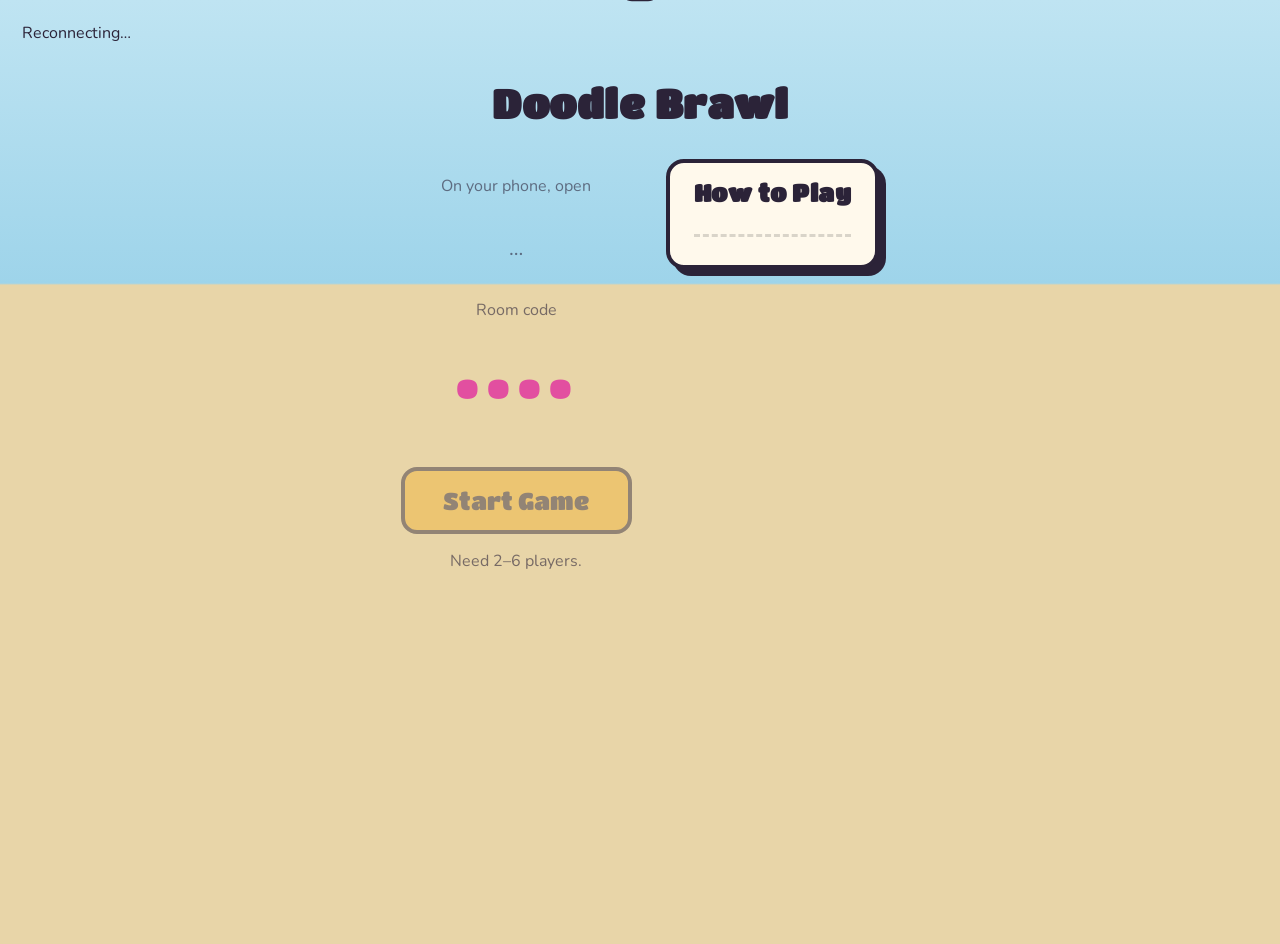
==== web/host/index.html @ c7255624 "feat: lobby rules panels + Doodle Crowd stands (Track B #7 + #9, S4) The final two Track B presentat" ====
<!DOCTYPE html>
<html lang="en">
<head>
  <meta charset="utf-8">
  <meta name="viewport" content="width=device-width, initial-scale=1">
  <title>Doodle Brawl — Host</title>
  <link rel="stylesheet" href="/static/shared/common.css">
  <link href="https://fonts.googleapis.com/css2?family=Titan+One&family=Nunito:wght@600;800;900&display=swap" rel="stylesheet">
  <style>
    /* Host (TV) page — faithful port of design/mockup_host_screen.html. */
    :root{
      --ink:#2B2338; --sand:#E8D5A8; --stone:#C9B282;
      --glitter:#E24FA0; --thunder:#2F6FE0; --gold:#F2B233;
      --dmg:#E23D3D; --heal:#3FB65C; --posit:#6FD4F2; --card:#FFF9EC;
      --zoom:1.8;
    }
    body{
      font-family:'Nunito',system-ui,sans-serif; color:var(--ink);
      background:linear-gradient(#BFE4F2,#9ED4EA 30%,var(--sand) 30.2%);
      min-height:100vh; padding:14px;
    }
    h1,h2,.display{font-family:'Titan One',cursive; letter-spacing:.5px}
    .muted{color:#2B233899}

    /* ---- lobby ---- */
    #lobby{text-align:center; margin-top:4vh}
    #lobby h1{font-size:40px}
    #code{font-size:5rem; font-weight:900; letter-spacing:.5rem; color:var(--glitter);
      font-family:'Titan One'}
    #joinurl{font-size:1.3rem}
    #players{display:flex; flex-wrap:wrap; gap:.6rem; justify-content:center; margin:1.2rem 0}
    .pill{padding:.5rem 1rem; border-radius:999px; color:#fff; font-weight:800;
      font-size:1.1rem; border:3px solid var(--ink)}
    #startBtn{font-family:'Titan One'; font-size:1.5rem; padding:1rem 2.4rem;
      background:var(--gold); color:var(--ink); border:4px solid var(--ink); border-radius:16px}
    #startBtn:disabled{opacity:.45}
    /* lobby "How to Play" panel [spec §13] — beside the QR/room code */
    .lobbygrid{display:flex; gap:34px; justify-content:center; align-items:flex-start;
      flex-wrap:wrap; margin-top:2vh}
    .joincol{display:flex; flex-direction:column; align-items:center}
    .howto{max-width:440px; text-align:left; background:var(--card);
      border:4px solid var(--ink); border-radius:18px; padding:16px 24px;
      box-shadow:7px 7px 0 var(--ink)}
    .howto h2{font-size:1.5rem; margin:0 0 12px; text-align:center}
    .howto ul{list-style:none; margin:0; padding:0; display:flex; flex-direction:column; gap:10px}
    .howto li{font-size:1.08rem; font-weight:700; line-height:1.3}
    .howto .tips{margin-top:16px; border-top:3px dashed #00000026; padding-top:12px;
      display:flex; flex-direction:column; gap:7px}
    .howto .tip{font-size:1.05rem; font-weight:800}
    .howto .tip::before{content:"💡 "}

    /* ---- stage ---- */
    #stage{display:none; grid-template-columns:180px 1fr; gap:14px; align-items:start}
    .stage-main{display:flex; flex-direction:column; gap:12px; min-width:0}

    /* initiative rail [left-side rail + stat strips] */
    .rail{background:var(--card); border:4px solid var(--ink); border-radius:22px;
      padding:12px 10px; display:flex; flex-direction:column; gap:10px}
    .rail h2{font-size:15px; text-align:center; line-height:1.1}
    #railSlots{display:flex; flex-direction:column; gap:10px}
    .slot{display:flex; align-items:center; gap:8px; background:#fff; border:3px solid var(--ink);
      border-radius:14px; padding:5px 7px; position:relative; transition:transform .35s ease}
    .slot .portrait{width:44px; height:44px; flex:none; background:center/contain no-repeat;
      border-radius:8px}
    .slot .order{position:absolute; top:-9px; left:-9px; width:20px; height:20px; border-radius:50%;
      background:var(--ink); color:#fff; font-weight:900; font-size:11px; display:grid; place-items:center}
    .slot .who{font-weight:900; font-size:11px; line-height:1}
    .slot .stats{display:flex; gap:5px; font-size:10.5px; font-weight:900; margin-top:2px}
    .slot .stats span{background:#F1EADB; border-radius:7px; padding:1px 4px; transition:background .2s}
    .slot .stats span.pulse{animation:statpulse 1.6s ease-in-out 2}
    @keyframes statpulse{50%{background:var(--gold)}}
    .slot.team-a{box-shadow:inset 4px 0 0 var(--glitter)}
    .slot.team-b{box-shadow:inset 4px 0 0 var(--thunder)}
    .gremlins{display:flex; flex-wrap:wrap; gap:4px; justify-content:center; font-size:18px;
      border-top:2px dashed #00000022; padding-top:8px}
    .gremlins:empty{display:none}

    .topbar{display:flex; align-items:center; gap:14px}
    .topbar h1{font-size:26px}
    .roundtitle{font-weight:800; font-size:15px; opacity:.85}
    #status{margin-left:auto; font-weight:800; opacity:.7}

    /* battlefield: CSS colosseum + 3 zone bands. Floor is UNIFORM
       canvas_background_color (--sand) — no vignette/spotlight circle — so a
       sprite's own sand background blends invisibly into it. */
    .arena{position:relative; border:4px solid var(--ink); border-radius:24px; overflow:hidden;
      background:
        repeating-linear-gradient(90deg,var(--stone) 0 46px,#BBA476 46px 52px) 0 0/100% 88px no-repeat,
        linear-gradient(#F3E3B5 88px, var(--sand) 89px);
      height:56vh; min-height:340px;}
    .arena::before{content:""; position:absolute; top:14px; left:0; right:0; height:58px;
      background:radial-gradient(circle 26px at 30px 58px, #7d6a45 0 24px, transparent 25px);
      background-size:60px 58px; opacity:.55}
    .arena.custombg{background:#0000 center/cover no-repeat}
    .arena.custombg::before{display:none}
    /* the Doodle Crowd [spec §15]: tiny spectators in the stands band, above
       the zones so they never obscure the battlefield */
    .stands{position:absolute; top:4px; left:0; right:0; height:82px; z-index:0;
      pointer-events:none; display:flex; flex-wrap:wrap; align-content:flex-start;
      justify-content:center; gap:5px 10px; padding:6px 22px 0; overflow:hidden}
    .spectator{width:34px; height:34px; flex:none; background:center/contain no-repeat;
      opacity:.9; border-bottom:3px solid var(--team, #999); border-radius:3px;
      animation:bob 2.6s ease-in-out infinite}
    @keyframes bob{50%{transform:translateY(-4px)}}
    .zones{position:absolute; inset:96px 0 0 0; display:grid; grid-template-columns:1fr 1.15fr 1fr}
    .zone{position:relative; border-left:3px dashed #00000022; display:flex;
      align-items:flex-end; justify-content:center; gap:20px; padding-bottom:16px}
    .zone:first-child{border-left:none}
    .zonelabel{position:absolute; top:6px; left:50%; transform:translateX(-50%);
      font-weight:900; font-size:12px; background:#ffffffc9; border:2px solid var(--ink);
      border-radius:10px; padding:1px 9px; white-space:nowrap}

    /* fighter sprites — the persistent action drawing is the sprite. NO drop
       shadow / card behind it: the drawing's own background is
       canvas_background_color, so it blends invisibly into the arena floor. */
    .fighter{position:relative; width:120px; text-align:center; transition:transform .3s;
      transform-origin:bottom center; display:flex; flex-direction:column; align-items:center}
    .fighter .pic{width:104px; height:104px; background:center/contain no-repeat}
    /* name bubble floats ABOVE the character image (order:-1); HP bar below */
    .nametag{order:-1; font-family:'Titan One'; font-size:11.5px; background:#fff;
      border:2.5px solid var(--ink); border-radius:9px; padding:1px 5px; display:inline-block;
      margin-bottom:3px}
    .hpbar{height:9px; border:2px solid var(--ink); border-radius:6px; background:#fff;
      margin:4px auto 0; width:96px; overflow:hidden}
    .hpbar > i{display:block; height:100%; background:var(--heal); transition:width .5s ease}
    .hpbar.low > i{background:var(--dmg)}
    .fighter.ko{opacity:.5; filter:grayscale(1)}
    .fighter.ko .pic{transform:rotate(12deg)}

    /* acting zoom [reveal_action_zoom_scale/_seconds] */
    .fighter.acting{transform:scale(var(--zoom)); z-index:5}
    .fighter.acting .nametag{background:var(--gold)}

    /* impact feedback [red border+shake / light-blue border+pop] */
    .fighter.hit{outline:4px solid var(--dmg); outline-offset:4px; border-radius:14px}
    .fighter.hit .pic{animation:shake .5s 2}
    .fighter.helped{outline:4px solid var(--posit); outline-offset:4px; border-radius:14px}
    .fighter.helped .pic{animation:pop 1.2s ease-in-out 1}
    @keyframes shake{25%{transform:translateX(-4px) rotate(-2deg)}75%{transform:translateX(4px) rotate(2deg)}}
    @keyframes pop{30%{transform:scale(1.14)}55%{transform:scale(1)}}

    /* floating combat numbers [red dmg / green heal, DEVASTATING oversized] */
    .floatnum{position:absolute; left:50%; top:-6px; transform:translateX(-50%);
      font-family:'Titan One'; font-size:26px; color:var(--dmg);
      -webkit-text-stroke:1.5px #fff; animation:floatup 1.5s ease-out forwards; pointer-events:none}
    .floatnum.heal{color:var(--heal)}
    .floatnum.devastating{font-size:38px}
    @keyframes floatup{0%{opacity:0; translate:0 14px}15%{opacity:1}100%{opacity:0; translate:0 -40px}}

    /* deliberation interlude [the latency mask — every drawing side by side,
       never a spinner; also fronts the montage's training interstitial] */
    .delib{position:absolute; inset:0; z-index:15; display:none; flex-direction:column;
      align-items:center; justify-content:center; gap:16px; background:#2B2338cc; padding:20px}
    .delib.show{display:flex}
    .delib .banner{font-family:'Titan One'; font-size:30px; color:var(--gold);
      -webkit-text-stroke:1.5px var(--ink); background:var(--card); border:4px solid var(--ink);
      border-radius:18px; padding:8px 26px; transform:rotate(-2deg)}
    .delib .entries{display:flex; flex-wrap:wrap; gap:14px; justify-content:center; max-width:92%}
    .delib .entry{background:var(--card); border:4px solid var(--ink); border-radius:16px;
      padding:8px 8px 5px; text-align:center;
      animation:entryin .4s cubic-bezier(.5,1.6,.4,1) backwards}
    .delib .entry img{width:118px; height:118px; object-fit:contain; display:block;
      background:var(--sand); border-radius:10px; border:2px solid var(--ink)}
    @keyframes entryin{from{transform:scale(0) rotate(-6deg)}}
    .delib .filler{font-weight:800; font-style:italic; color:#fff; font-size:17px; min-height:1.4em}

    /* character intro showcase [v2.1: intros play BEFORE Round 1 — each
       fighter's sprite fills the arena area; the narration log below stays
       live for the announcer's intro line] */
    .introcard{position:absolute; inset:0; z-index:14; display:none; align-items:center;
      justify-content:center; gap:28px; background:#2B2338cc; padding:14px}
    .introcard.show{display:flex}
    .introsprite{height:94%; aspect-ratio:1/1; background:center/contain no-repeat;
      animation:introin .5s cubic-bezier(.5,1.6,.4,1)}
    @keyframes introin{from{transform:scale(0) rotate(-8deg)}}
    .introinfo{display:flex; flex-direction:column; align-items:flex-start; gap:12px; max-width:36%}
    .introname{font-family:'Titan One'; font-size:36px; color:var(--gold);
      -webkit-text-stroke:1.5px var(--ink); line-height:1.05}
    .introstats{font-size:22px; font-weight:900; background:var(--card);
      border:3px solid var(--ink); border-radius:12px; padding:6px 14px}
    .intropersona{font-style:italic; font-weight:800; color:#fff; font-size:18px}

    /* COMBO! splash + REPLAY banner [round-loop presentation] */
    .splash{position:absolute; inset:0; display:grid; place-items:center; z-index:20;
      pointer-events:none; visibility:hidden}
    .splash.show{visibility:visible}
    .splash .combotext{font-family:'Titan One'; font-size:42px; color:var(--gold);
      -webkit-text-stroke:2px var(--ink); background:#FFF9ECdd; border:4px solid var(--ink);
      border-radius:20px; padding:10px 26px; transform:rotate(-4deg) scale(0)}
    .splash.show .combotext{animation:comboin .45s cubic-bezier(.5,1.8,.4,1) forwards}
    @keyframes comboin{to{transform:rotate(-4deg) scale(1)}}
    .replaybanner{background:var(--gold); border:3px solid var(--ink); border-radius:12px;
      padding:4px 12px; font-family:'Titan One'; font-size:14px; transform:rotate(2deg);
      display:none; animation:replaypulse 1s infinite}
    .replaybanner.show{display:inline-block}
    @keyframes replaypulse{50%{transform:rotate(-2deg) scale(1.06)}}

    /* audio controls [Web Audio manager — volume/mute] */
    .audioctl{display:flex; align-items:center; gap:6px}
    #muteBtn{background:var(--card); border:3px solid var(--ink); border-radius:10px;
      font-size:15px; padding:2px 8px; cursor:pointer}
    .audioctl input{width:90px; accent-color:var(--gold)}

    /* narration log [spec §13: chat-style running log, newest at bottom;
       current beat bright + gold-bordered with typewriter, history dimmed;
       round dividers; DEVASTATING/KO/combo lines keep a gold tint; ~2-3 rounds
       visible behind a top fade mask; survives the deliberation interlude] */
    .beatcard{background:var(--card); border:4px solid var(--ink); border-radius:18px;
      padding:10px 16px; font-weight:800; display:flex; align-items:flex-end;
      justify-content:space-between; gap:14px}
    #beats{display:flex; flex-direction:column; gap:5px; min-width:0; flex:1;
      height:172px; overflow-y:auto; scrollbar-width:none;
      -webkit-mask-image:linear-gradient(transparent, #000 24%);
      mask-image:linear-gradient(transparent, #000 24%)}
    #beats::-webkit-scrollbar{display:none}
    .beat{display:flex; gap:10px; align-items:baseline; font-size:14px; opacity:.55;
      padding:0 10px; flex:none}
    .beat.now{opacity:1; font-size:18px; background:#fff; border:3px solid var(--gold);
      border-radius:12px; padding:7px 10px}
    .beat.hl:not(.now){opacity:.85; background:#F2B23326; border-radius:8px}
    .logdivider{flex:none; text-align:center; font-family:'Titan One'; font-size:11.5px;
      opacity:.65; letter-spacing:.4px; margin-top:3px}
    .sysline{flex:none; font-style:italic; opacity:.45; font-size:13px; text-align:center}
    .chip{flex:none; font-family:'Titan One'; font-size:11px; border:2.5px solid var(--ink);
      border-radius:9px; padding:1px 8px; background:var(--gold)}
    .chip.color{background:var(--posit)}
    #nextBtn{background:var(--gold); color:var(--ink); border:3px solid var(--ink);
      border-radius:12px; font-family:'Titan One'; font-size:15px; padding:6px 14px}

    /* damage readout [spec §13: one addition, one total; icons match the phone
       buttons; reductions on their own line; zero terms omitted] */
    .readout{display:none; flex-direction:column; gap:3px; align-items:center}
    .readout.show{display:flex}
    .rline{font-weight:900; font-size:15px; background:var(--card); border:3px solid var(--ink);
      border-radius:12px; padding:3px 14px}
    .rline.dim{font-size:13px; opacity:.75}

    /* tug-of-war meters [HP share + crowd favorite] */
    .meters{display:flex; flex-direction:column; gap:8px}
    .meter{display:grid; grid-template-columns:120px 1fr; align-items:center; gap:12px}
    .meter .label{font-family:'Titan One'; font-size:12.5px; text-align:right; line-height:1.05}
    .rope{position:relative; height:22px; border-radius:12px; border:3px solid var(--ink);
      background:linear-gradient(90deg,var(--glitter) 0 50%,var(--thunder) 50%)}
    .rope::before{content:""; position:absolute; inset:8px 4px; border-top:3px dashed #ffffff88}
    .knot{position:absolute; top:50%; translate:-50% -50%; width:30px; height:30px; border-radius:50%;
      background:var(--card); border:3.5px solid var(--ink); display:grid; place-items:center;
      font-size:14px; left:50%; transition:left 1s cubic-bezier(.5,1.6,.4,1)}
    .ticks{display:flex; justify-content:space-between; font-size:10px; font-weight:900; opacity:.65; padding:0 4px}

    /* ---- over: awards ceremony + match poster [GAME_DESIGN §10.2, S3] ---- */
    #over{display:none; text-align:center; margin-top:4vh}
    #over h1{font-size:3.4rem; font-family:'Titan One'}
    #overMsg{font-size:18px; font-weight:800}
    .award{display:none; margin:18px auto 0; max-width:640px; background:var(--card);
      border:4px solid var(--ink); border-radius:20px; padding:18px 24px;
      align-items:center; gap:22px; text-align:left;
      animation:awardin .5s cubic-bezier(.5,1.6,.4,1)}
    .award.show{display:flex}
    @keyframes awardin{from{transform:scale(0) rotate(-6deg)}}
    .award .apic{width:180px; height:180px; flex:none; background:var(--sand) center/contain no-repeat;
      border:3px solid var(--ink); border-radius:14px}
    .award .atitle{font-family:'Titan One'; font-size:26px; color:var(--gold);
      -webkit-text-stroke:1.2px var(--ink); line-height:1.1}
    .award .awho{font-weight:900; font-size:18px; margin-top:6px}
    .award .ablurb{font-style:italic; font-weight:700; opacity:.8; margin-top:6px}
    #posterWrap{display:none; margin:16px auto 0}
    #posterWrap.show{display:block}
    #posterWrap img{max-height:52vh; max-width:88vw; border:5px solid var(--ink);
      border-radius:16px; background:#fff}
    #posterWrap a{font-weight:900; color:var(--ink)}
    #hall{display:none; font-weight:800; font-style:italic; opacity:.75; margin-top:10px}
    #hall.show{display:block}
    #overNextBtn{margin-top:14px; background:var(--gold); border:3px solid var(--ink);
      border-radius:12px; font-family:'Titan One'; font-size:16px; padding:6px 18px; cursor:pointer}

    /* phase splash [spec §13: same announcement as the phones, whoosh stinger] */
    #phaseSplash{position:fixed; inset:0; z-index:55; display:none; place-items:center;
      background:#2B2338d9; text-align:center; padding:30px}
    #phaseSplash.show{display:grid}
    #phaseSplash .stext{font-family:'Titan One',cursive; font-size:64px; line-height:1.1;
      color:var(--gold); -webkit-text-stroke:2px var(--ink); background:var(--card);
      border:5px solid var(--ink); border-radius:26px; padding:22px 44px;
      transform:rotate(-2deg); animation:splashin .5s cubic-bezier(.5,1.7,.4,1)}
    @keyframes splashin{from{transform:scale(.3) rotate(-8deg); opacity:0}}

    /* transient AI status toast (e.g. "AI is napping — chaos mode") */
    #toast{position:fixed; top:10px; left:50%; transform:translateX(-50%) translateY(-140%);
      background:var(--gold); color:var(--ink); border:3px solid var(--ink); border-radius:14px;
      padding:8px 16px; font-weight:900; z-index:60; transition:transform .3s ease}
    #toast.show{transform:translateX(-50%) translateY(0)}
    @media (prefers-reduced-motion:reduce){*{animation:none!important; transition:none!important}}
  </style>
</head>
<body>
  <div id="banner">Reconnecting…</div>
  <div id="toast"></div>
  <div id="phaseSplash"><span class="stext"></span></div>

  <section id="lobby">
    <h1>Doodle Brawl</h1>
    <div class="lobbygrid">
      <div class="joincol">
        <p class="muted">On your phone, open</p>
        <p id="joinurl" class="muted">…</p>
        <p class="muted">Room code</p>
        <div id="code">····</div>
        <div id="players"></div>
        <button id="startBtn" disabled>Start Game</button>
        <p class="muted" id="hint">Need 2–6 players.</p>
      </div>
      <aside class="howto" id="howto">
        <h2 id="howtoTitle">How to Play</h2>
        <ul id="howtoSteps"></ul>
        <div class="tips" id="howtoTips"></div>
      </aside>
    </div>
  </section>

  <section id="stage">
    <aside class="rail">
      <h2>Initiative<br>Order</h2>
      <div id="railSlots"></div>
      <div class="gremlins" id="gremlins"></div>
    </aside>
    <main class="stage-main">
      <div class="topbar">
        <h1 id="roundHead">Doodle Brawl</h1>
        <span class="roundtitle" id="roundTitle"></span>
        <span class="replaybanner" id="replayBanner">🔁 REPLAY!</span>
        <span id="status"></span>
        <span class="audioctl">
          <button id="muteBtn" title="Mute">🔊</button>
          <input type="range" id="vol" min="0" max="100" step="5" title="Volume">
        </span>
      </div>
      <section class="arena" id="arena">
        <div class="splash" id="comboSplash"><span class="combotext"></span></div>
        <div class="introcard" id="introCard">
          <div class="introsprite" id="introSprite"></div>
          <div class="introinfo">
            <div class="introname" id="introName"></div>
            <div class="introstats" id="introStats"></div>
            <div class="intropersona" id="introPersona"></div>
          </div>
        </div>
        <div class="delib" id="delib">
          <div class="banner" id="delibBanner"></div>
          <div class="entries" id="delibEntries"></div>
          <div class="filler" id="delibFiller"></div>
        </div>
      </section>
      <section class="beatcard">
        <div id="beats"><span class="muted">Get ready…</span></div>
        <button id="nextBtn" class="hidden">Next ▶</button>
      </section>
      <section class="readout" id="readout"></section>
      <section class="meters">
        <div class="meter"><span class="label">WHO'S<br>WINNING</span>
          <div><div class="rope"><span class="knot" id="knotHp">🪢</span></div>
            <div class="ticks"><span class="tick-a">TEAM A</span><span class="tick-b">TEAM B</span></div></div></div>
        <div class="meter"><span class="label">CROWD<br>FAVORITE</span>
          <div><div class="rope"><span class="knot" id="knotAud">📣</span></div>
            <div class="ticks"><span class="tick-a">TEAM A</span><span class="tick-b">TEAM B</span></div></div></div>
      </section>
    </main>
  </section>

  <section id="over">
    <h1 id="overTitle">🏆</h1>
    <p id="overMsg" class="muted"></p>
    <div class="award" id="awardCard">
      <div class="apic" id="awardPic"></div>
      <div>
        <div class="atitle" id="awardTitle"></div>
        <div class="awho" id="awardWho"></div>
        <div class="ablurb" id="awardBlurb"></div>
      </div>
    </div>
    <div id="posterWrap">
      <img id="posterImg" alt="match poster">
      <p><a id="posterLink" download>⬇️ Download the match poster</a>
        <span class="muted" id="posterHint"></span></p>
    </div>
    <p id="hall">🖼️ Tonight's fighters join the Hall of Doodles…</p>
    <button id="overNextBtn" class="hidden">Next ▶</button>
  </section>

  <script src="/static/shared/ws.js"></script>
  <script src="/static/host/audio.js"></script>
  <script src="/static/host/arena.js"></script>
  <script>
  (function () {
    const SERVER_LAN_IP = "__SERVER_LAN_IP__";
    const CFG = window.DOODLE_CONFIG || {};
    const $ = (id) => document.getElementById(id);
    const REVEAL_SECS = CFG.reveal_beat_seconds ?? 3.2;   // per-beat visual pace (config ui.reveal_beat_seconds)
    const MANUAL_BEATS = REVEAL_SECS <= 0;                // 0 → host clicks "Next ▶" for every beat
    const BEAT_MS = REVEAL_SECS * 1000;                   // auto-advance delay (ignored when MANUAL_BEATS)
    const REPLAY_CFG = CFG.instant_replay || {};
    const SPLASH_MS = (CFG.combo_splash_seconds || 2) * 1000;
    const STING = (CFG.audio || {}).events_sfx || {};   // event type → stinger clip
    const SCHEMING = ['Fighters scheming…', 'Pencils sharpening…', 'The crowd holds its breath…'];
    const FILLER_MS = (CFG.deliberation_filler_seconds || 3.5) * 1000;
    // Announcer filler during the deliberation interlude — the latency mask
    // banter while the AI classifies/narrates (never a spinner).
    const DELIB_FILLER = [
      '“Bold strategy,” mutters the color commentator.',
      'The judges squint at the doodles…',
      'A judge turns one drawing upside down. It helps.',
      'The crowd argues about brushwork.',
      'Somewhere, a pencil is dramatically sharpened.',
    ];
    const INTRO_FILLER = [
      'A drumroll builds somewhere backstage…',
      'The announcers shuffle their hype cards.',
      'The crowd chants for fighters it hasn’t even met yet.',
    ];
    const MONTAGE_FILLER = [
      '🎵 Doo doo doo… getting stronger… 🎵',
      'Sweatbands have been located.',
      'Inspirational guitar riff intensifies.',
      'Someone is punching a side of beef.',
    ];
    const STAT_EMOJI = { power: '💪', speed: '⚡', weird: '🌀' };

    document.documentElement.style.setProperty('--sand', CFG.canvas_background_color || '#E8D5A8');
    document.documentElement.style.setProperty('--zoom', CFG.reveal_action_zoom_scale || 1.8);

    let sock, arena, audio, seq = null;
    let ceremony = null;               // awards-ceremony pacing (Next ▶ on #over)
    let fillerTimer = null;            // deliberation filler line rotation
    let montageActive = false;         // suppress arena_state during the showcase
    let montageHold = null;            //   …and apply the held payload after it
    let charById = {};                 // pid → latest character delta (merged)
    const railSlotEls = {};            // pid → rail slot element
    const prevStatsById = {};          // pid → last-seen stats (for change-pulse)

    function joinBase() {
      const port = location.port ? (':' + location.port) : '';
      return location.protocol + '//' + SERVER_LAN_IP + port;
    }
    function upsert(c) { charById[c.player_id] = Object.assign({}, charById[c.player_id], c); }
    function clamp01(v) { return Math.max(0, Math.min(1, v == null ? 0.5 : v)); }
    function shortName(n) { return (n || '').length > 11 ? n.slice(0, 10) + '…' : (n || ''); }

    // ---- initiative rail ----
    function slotFor(pid) {
      let el = railSlotEls[pid];
      if (!el) {
        el = document.createElement('div');
        el.className = 'slot';
        el.dataset.pid = pid;
        el.innerHTML = '<span class="order"></span><div class="portrait"></div>' +
          '<div><div class="who"></div><div class="stats">' +
          '<span class="s-p"></span><span class="s-s"></span><span class="s-w"></span></div></div>';
        railSlotEls[pid] = el;
      }
      return el;
    }
    function setStat(span, icon, val, pid, key) {
      span.textContent = icon + (val == null ? '–' : val);
      const prev = prevStatsById[pid];
      if (prev && prev[key] !== val) { span.classList.remove('pulse'); void span.offsetWidth; span.classList.add('pulse'); }
    }
    function renderRail(order) {
      const host = $('railSlots');
      const list = (order || []).filter(pid => charById[pid] && !charById[pid].is_ko);
      // FLIP: remember current positions before reordering.
      const oldTop = {};
      Object.values(railSlotEls).forEach(el => { if (el.parentElement) oldTop[el.dataset.pid] = el.getBoundingClientRect().top; });
      list.forEach((pid, idx) => {
        const c = charById[pid], el = slotFor(pid), st = c.stats || {};
        el.classList.toggle('team-a', c.team_id === 'team_a');
        el.classList.toggle('team-b', c.team_id === 'team_b');
        el.querySelector('.order').textContent = idx + 1;
        el.querySelector('.portrait').style.backgroundImage = c.png ? ('url(' + c.png + ')') : 'none';
        el.querySelector('.who').textContent = shortName(c.name);
        setStat(el.querySelector('.s-p'), '💪', st.power, pid, 'power');
        setStat(el.querySelector('.s-s'), '⚡', st.speed, pid, 'speed');
        setStat(el.querySelector('.s-w'), '🌀', st.weird, pid, 'weird');
        prevStatsById[pid] = st;
        host.appendChild(el);          // re-append in acting order
      });
      Object.keys(railSlotEls).forEach(pid => {
        if (!list.includes(pid) && railSlotEls[pid].parentElement) railSlotEls[pid].remove();
      });
      // FLIP: play the position deltas.
      list.forEach(pid => {
        const el = railSlotEls[pid], prev = oldTop[pid];
        if (prev == null) return;
        const dy = prev - el.getBoundingClientRect().top;
        if (dy) {
          el.style.transition = 'none'; el.style.transform = 'translateY(' + dy + 'px)';
          requestAnimationFrame(() => { el.style.transition = 'transform .35s ease'; el.style.transform = ''; });
        }
      });
      $('gremlins').textContent = Object.values(charById).filter(c => c.is_gremlin).map(() => '👺').join('');
    }
    function speedOrder() {
      return Object.values(charById).filter(c => !c.is_ko)
        .sort((a, b) => (b.stats && b.stats.speed || 0) - (a.stats && a.stats.speed || 0)
          || (a.player_id < b.player_id ? -1 : 1))
        .map(c => c.player_id);
    }
    function updateMeters(meters) {
      if (!meters) return;
      $('knotHp').style.left = (clamp01(meters.hp_share) * 100) + '%';
      $('knotAud').style.left = (clamp01(meters.audience) * 100) + '%';
    }

    // ---- phase splash (mirrors the phones; whoosh stinger) ----
    let splashTimer = null;
    function showPhaseSplash(sp) {
      if (!sp || !sp.text || !(sp.seconds > 0)) return;
      const el = $('phaseSplash');
      el.querySelector('.stext').textContent = sp.text;
      el.classList.add('show');
      audio.play('whoosh');
      clearTimeout(splashTimer);
      splashTimer = setTimeout(() => el.classList.remove('show'), sp.seconds * 1000);
    }

    // ---- team labels (Team A/B until the intro reveal, AI names after) ----
    const teamNames = {};                  // team_id → latest display name
    function applyTeams(teams) {
      for (const t of teams || []) {
        teamNames[t.id] = t.name;
        const cls = t.id === 'team_b' ? '.tick-b' : '.tick-a';
        document.querySelectorAll(cls).forEach(el => el.textContent = t.name.toUpperCase());
      }
    }

    const DISP = { lobby: 'block', stage: 'grid', over: 'block' };
    function view(which) {
      for (const id of ['lobby', 'stage', 'over']) {
        $(id).style.display = (id === which) ? DISP[id] : 'none';
      }
    }

    function typewrite(el, text) {
      let i = 0; el.textContent = '';
      clearInterval(el._tw);
      el._tw = setInterval(() => {
        el.textContent = text.slice(0, ++i);
        logScroll();                       // keep the growing line pinned at bottom
        if (i >= text.length) clearInterval(el._tw);
      }, 18);
    }

    // ---- the narration log (chat-style, newest at bottom — spec §13) ----
    // The current beat types out in a bright gold-bordered card, then rolls up
    // into dimmed history when the next beat starts. Round dividers separate
    // rounds; DEVASTATING/KO/combo lines keep a gold tint so highlights stay findable;
    // speaker chips persist so re-read banter still reads as dialogue. The log
    // stays visible during the deliberation interlude (the full transcript
    // persists server-side to snapshots/<room>/transcript.jsonl).
    const SPEAKER_LABEL = { pbp: 'PLAY-BY-PLAY', color: 'COLOR' };
    const LOG_MAX_ROWS = 60;
    function logScroll() { const el = $('beats'); el.scrollTop = el.scrollHeight; }
    function logAppend(el) {
      const host = $('beats');
      host.appendChild(el);
      while (host.children.length > LOG_MAX_ROWS) host.firstChild.remove();
      logScroll();
    }
    function finishCurrentBeat() {
      const cur = $('beats').querySelector('.beat.now');
      if (!cur) return;
      const txt = cur.querySelector('.txt');
      clearInterval(txt._tw);
      txt.textContent = cur.dataset.full || txt.textContent;   // complete mid-type text
      cur.classList.remove('now');
    }
    function beatIsHighlight(b) {
      return b.type === 'ko' || !!b.combo_name || b.result === 'devastating';
    }
    function addBeat(b) {
      finishCurrentBeat();
      const row = document.createElement('div');
      row.className = 'beat now' + (beatIsHighlight(b) ? ' hl' : '');
      row.dataset.full = b.text;
      const speaker = b.speaker === 'color' ? 'color' : 'pbp';
      row.innerHTML = '<span class="chip' + (speaker === 'color' ? ' color' : '') + '">'
        + SPEAKER_LABEL[speaker] + '</span><span class="txt"></span>';
      logAppend(row);
      typewrite(row.querySelector('.txt'), b.text);
    }
    function addDivider(text) {
      finishCurrentBeat();
      const d = document.createElement('div');
      d.className = 'logdivider';
      d.textContent = '— ' + text + ' —';
      logAppend(d);
    }
    function addNote(text) {
      finishCurrentBeat();
      const n = document.createElement('div');
      n.className = 'sysline';
      n.textContent = text;
      logAppend(n);
    }

    // ---- deliberation interlude ----
    // The latency mask (GAME_DESIGN §2): the moment all drawings are in, show
    // them side by side under the judges banner (or the montage's training
    // interstitial) with rotating announcer filler — never a spinner. Ends when
    // the reveal_step / montage_reveal lands.
    function showDeliberation(p) {
      if (seq) seq.stop();
      const isMontage = p.kind === 'montage';
      const isIntros = p.kind === 'intros';
      $('delibBanner').textContent = isMontage
        ? '🎵 TRAINING MONTAGE 🎵'
        : isIntros ? '🥁 MEET THE FIGHTERS 🥁' : '👩‍⚖️ The judges deliberate…';
      const box = $('delibEntries');
      box.innerHTML = '';
      Object.entries(p.drawings || {}).forEach(([pid, png], idx) => {
        const c = charById[pid] || {};
        const e = document.createElement('div');
        e.className = 'entry';
        e.style.animationDelay = (idx * 0.12) + 's';   // drawings pop in one by one
        e.innerHTML = '<img alt=""><span class="nametag"></span>';
        e.querySelector('img').src = png;
        e.querySelector('.nametag').textContent = shortName(c.name) || '???';
        box.appendChild(e);
      });
      $('status').textContent = isMontage ? 'training…'
        : isIntros ? 'introducing…' : 'judging…';
      // The narration log stays visible behind the interlude — re-reading last
      // round's jokes is the latency mask (§13). Just complete any mid-type beat.
      finishCurrentBeat();
      const lines = isMontage ? MONTAGE_FILLER : isIntros ? INTRO_FILLER : DELIB_FILLER;
      let i = Math.floor(Math.random() * lines.length);
      const tick = () => { $('delibFiller').textContent = lines[i++ % lines.length]; };
      clearInterval(fillerTimer);
      tick();
      fillerTimer = setInterval(tick, FILLER_MS);
      $('delib').classList.add('show');
    }
    function hideDeliberation() {
      clearInterval(fillerTimer);
      fillerTimer = null;
      $('delib').classList.remove('show');
    }

    // ---- character intro showcase (v2.1) ----
    // Each type=intro beat fills the arena with that fighter's sprite while the
    // announcer line types below; the team-name reveal clears it.
    function showIntroCard(b) {
      $('introSprite').style.backgroundImage =
        'url(' + (arena.spriteUrl(b.player_id) || '') + ')';
      $('introName').textContent = b.name || '';
      const st = b.stats || {};
      $('introStats').textContent =
        '💪 ' + (st.power ?? '?') + '   ⚡ ' + (st.speed ?? '?') + '   🌀 ' + (st.weird ?? '?');
      $('introPersona').textContent = b.personality || '';
      const card = $('introCard');
      card.classList.remove('show'); void card.offsetWidth;   // restart the pop-in
      card.classList.add('show');
    }
    function hideIntroCard() { $('introCard').classList.remove('show'); }

    // ---- reveal sequencer ----
    function runReveal(payload) {
      hideDeliberation();
      const beats = payload.beats || [];
      const pngs = payload.action_pngs || {};
      const finalById = {};
      (payload.characters || []).forEach(c => finalById[c.player_id] = c);
      let i = 0, timer = null, pending = null;
      // Queue the next step: auto-advance after BEAT_MS, or (manual mode) wait
      // for the host to click "Next ▶". `pending` is what advance() runs.
      function step(next) { clearTimeout(timer); pending = next; if (!MANUAL_BEATS) timer = setTimeout(next, BEAT_MS); }
      $('nextBtn').classList.remove('hidden');
      $('roundHead').textContent = payload.round === 0
        ? 'Doodle Brawl' : 'ROUND ' + payload.round;
      $('roundTitle').textContent = payload.round_title ? ('“' + payload.round_title + '”') : '';
      $('status').textContent = 'reveal';
      // Round divider in the log ("— Round 3: “The Fish Learns to Surf” —").
      addDivider(payload.round === 0
        ? (payload.round_title || 'Meet the Fighters')
        : 'Round ' + payload.round
          + (payload.round_title ? ': “' + payload.round_title + '”' : ''));
      (payload.characters || []).forEach(upsert);
      renderRail(payload.initiative_order || speedOrder());   // the round's acting order
      updateMeters(payload.meters);

      function applyFinal(pid) {
        const c = finalById[pid]; if (!c) return;
        arena.setHP(c.player_id, c.hp, c.max_hp);
        if (c.is_ko) arena.ko(c.player_id);
      }
      // The beat's visual effects — shared by the live pass and the slow-mo
      // replay (mult > 1 stretches every animation by the slowmo factor).
      function playEffects(b, mult) {
        if (b.player_id && pngs[b.player_id]) {
          // The acting drawing becomes the sprite and zooms up; it PERSISTS after.
          arena.swapSprite(b.player_id, pngs[b.player_id]);
          arena.actUp(b.player_id, mult);
        }
        (b.floats || []).forEach(f => arena.floatNumber(f.player_id, f.amount, f.kind, f.devastating, mult));
        if (b.hurt) arena.impact(b.hurt, 'hit', mult);
        if (b.helped) arena.impact(b.helped, 'helped', mult);
        showReadout(b);
      }
      // The §13 math lines under the arena. Server-formatted from engine terms,
      // so they always agree with the HP bars.
      function showReadout(b) {
        const box = $('readout');
        const lines = b.readout || [];
        box.innerHTML = '';
        lines.forEach((text, n) => {
          const el = document.createElement('span');
          el.className = 'rline' + (n ? ' dim' : '');   // reductions are secondary
          el.textContent = text;
          box.appendChild(el);
        });
        box.classList.toggle('show', lines.length > 0);
      }
      // v4 spike moments are creativity-driven, so replay/stingers key off the
      // engine's attack RESULT (settings.yaml uses the same vocabulary).
      function wantsReplay(b) {
        if (!REPLAY_CFG.enabled) return false;
        const trig = REPLAY_CFG.triggers || [];
        return (b.result && trig.includes(b.result)) || (trig.includes('ko') && b.type === 'ko');
      }
      // The beat's soundtrack: the move's clip plays as the beat lands, then a
      // stinger (settings.yaml events_sfx) staggered behind it. Stingers derive
      // from engine event data (type/result), never narration text.
      function beatSfx(b) {
        if (b.sfx) audio.play(b.sfx);
        if (b.combo_name) audio.play(STING.combo, 120);
        if (b.type === 'ko') audio.play(STING.ko, 250);
        else if (b.type === 'sudden_death') audio.play(STING.sudden_death, 250);
        else if (b.result && STING[b.result]) audio.play(STING[b.result], 250);
      }
      function comboSplash(name) {
        const sp = $('comboSplash');
        sp.querySelector('.combotext').textContent = '💥 COMBO! ' + name;
        sp.classList.remove('show'); void sp.offsetWidth; sp.classList.add('show');
        clearTimeout(sp._h); sp._h = setTimeout(() => sp.classList.remove('show'), SPLASH_MS);
      }
      function playNext() {
        $('replayBanner').classList.remove('show');
        if (i >= beats.length) return finish();
        const b = beats[i++];
        addBeat(b);
        // Intro beats fill the arena with the fighter's giant sprite (v2.1);
        // any other beat type clears the showcase.
        if (b.type === 'intro') showIntroCard(b); else hideIntroCard();
        // "…and TOGETHER they are…" — every Team A/B label swaps to the AI
        // names the moment this beat plays, and stays for the match.
        if (b.type === 'team_reveal') applyTeams(b.teams || payload.teams);
        if (b.combo_name) comboSplash(b.combo_name);
        playEffects(b, 1);
        beatSfx(b);
        [b.player_id, b.target_id, b.hurt, b.helped].forEach(p => { if (p) applyFinal(p); });
        step(wantsReplay(b) ? () => playReplay(b) : playNext);
      }
      // Crit/KO beats replay once in slow-mo with the REPLAY banner (config
      // instant_replay) — pure presentation over the same beat data.
      function playReplay(b) {
        const mult = REPLAY_CFG.slowmo_factor || 2;
        $('replayBanner').classList.add('show');
        audio.play(STING.replay);
        playEffects(b, mult);
        step(playNext);
      }
      function finish() {
        clearTimeout(timer); pending = null; arena.settleAll();
        hideIntroCard();
        $('replayBanner').classList.remove('show');
        arena.render(payload.characters || []);   // settle to final state
        (payload.characters || []).forEach(upsert);
        renderRail(speedOrder());          // drop anyone KO'd during the round
        $('nextBtn').classList.add('hidden');
        addNote(SCHEMING[Math.floor(Math.random() * SCHEMING.length)]);
        sock.send('next_beat');
      }
      seq = { advance: () => { clearTimeout(timer); if (pending) pending(); }, stop: () => clearTimeout(timer) };
      playNext();
    }

    // ---- Power-Up Montage reveal (S2) ----
    // One showcase beat per upgrade: the upgraded drawing zooms up and becomes
    // the character's sprite, the flavor line plays with a +1 stat tag, and the
    // finale re-renders rail + arena so the stat strips pulse on the change.
    function runMontage(payload) {
      hideDeliberation();
      const ups = payload.upgrades || [];
      const finalChars = payload.characters || [];
      $('roundHead').textContent = 'ROUND ' + payload.round;
      $('roundTitle').textContent = '“Training Montage”';
      $('status').textContent = 'montage';
      addDivider('Training Montage');
      $('nextBtn').classList.remove('hidden');
      montageActive = true;
      let i = 0, timer = null, pending = null;
      function step(next) { clearTimeout(timer); pending = next; if (!MANUAL_BEATS) timer = setTimeout(next, BEAT_MS); }
      function playNext() {
        if (i >= ups.length) return finish();
        const u = ups[i++];
        addBeat({ speaker: 'pbp',
          text: (u.flavor || 'Upgraded!') + '  [+1 ' + (STAT_EMOJI[u.stat] || u.stat) + ']' });
        if (u.png) arena.swapSprite(u.player_id, u.png);
        arena.actUp(u.player_id, 1);
        arena.impact(u.player_id, 'helped', 1);   // blue pop: this beat helped them
        step(playNext);
      }
      function finish() {
        clearTimeout(timer); pending = null;
        arena.settleAll();
        montageActive = false;
        finalChars.forEach(upsert);        // upgraded originals, +1 stats, HP deltas
        applyArena(montageHold || { characters: finalChars });
        montageHold = null;
        $('nextBtn').classList.add('hidden');
        addNote('🎵 Stronger! Faster! Weirder!');
        sock.send('next_beat');
      }
      seq = { advance: () => { clearTimeout(timer); if (pending) pending(); }, stop: () => clearTimeout(timer) };
      playNext();
    }

    // ---- victory: awards ceremony + match poster (GAME_DESIGN §10.2, S3) ----
    // One award at a time with the winner's drawing enlarged, paced like the
    // reveal beats (auto-advance or the Next button), then the match poster
    // with a download link and the Hall of Doodles flourish.
    function runCeremony(p) {
      hideDeliberation();
      hideIntroCard();
      if (seq) seq.stop();
      view('over');
      (p.characters || []).forEach(upsert);
      const w = p.winner_team_id;
      $('overTitle').textContent = w
        ? '🏆 ' + (p.winner_team_name || teamNames[w] || w) + ' wins!'
        : 'It’s a draw!';
      audio.play(STING.devastating);   // crowd roar for the champions
      const awards = p.awards || [];
      let i = 0, timer = null, pending = null;
      function step(next) {
        clearTimeout(timer); pending = next;
        if (!MANUAL_BEATS) timer = setTimeout(next, BEAT_MS);
      }
      function playNext() {
        if (i >= awards.length) return finale();
        const a = awards[i++];
        const c = charById[a.player_id] || {};
        $('overMsg').textContent = '🎖️ The awards ceremony! (' + i + '/' + awards.length + ')';
        const pic = c.png || c.sprite_png || arena.spriteUrl(a.player_id) || '';
        $('awardPic').style.backgroundImage = pic ? 'url(' + pic + ')' : 'none';
        $('awardTitle').textContent = a.title || 'Award';
        $('awardWho').textContent = c.name || '???';
        $('awardBlurb').textContent = a.blurb || '';
        const card = $('awardCard');
        card.classList.remove('show'); void card.offsetWidth;   // restart pop-in
        card.classList.add('show');
        audio.play('sparkle');
        step(playNext);
      }
      function finale() {
        clearTimeout(timer); pending = null;
        $('awardCard').classList.remove('show');
        $('overNextBtn').classList.add('hidden');
        $('overMsg').textContent = 'Thanks for playing Doodle Brawl!';
        if (p.poster_url) {
          $('posterImg').src = p.poster_url;
          $('posterLink').href = p.poster_url;
          $('posterHint').textContent = ' — or open ' + joinBase() + p.poster_url + ' on your phone';
          $('posterWrap').classList.add('show');
        }
        $('hall').classList.add('show');
      }
      ceremony = { advance: () => { clearTimeout(timer); if (pending) pending(); } };
      if (awards.length) {
        $('overNextBtn').classList.remove('hidden');
        playNext();
      } else {
        finale();
      }
    }

    // Arena snapshots re-render the battlefield + rail; the montage showcase
    // holds them back so the final state doesn't spoil the beat-by-beat play.
    function applyArena(payload) {
      const chars = payload.characters || [];
      chars.forEach(upsert);
      if (!arena.zoneIds.length) arena.setup(payload.zones || []);
      else arena.setLabels(payload.zones || []);   // backline labels follow team names
      applyTeams(payload.teams);
      if (chars.length) view('stage');
      arena.render(chars);
      renderRail(speedOrder());          // rail visible during drawing phases too
    }

    // ---- messages ----
    function onMessage(m) {
      if (m.type === 'joined') {
        localStorage.setItem('hostroom', m.payload.room);
        $('code').textContent = m.payload.room;
        $('joinurl').textContent = joinBase() + '/play?room=' + m.payload.room;
      } else if (m.type === 'lobby_state') {
        $('players').innerHTML = (m.payload.players || []).map(p => {
          const t = (m.payload.teams || []).find(t => t.id === p.team_id) || { color: '#666' };
          return '<span class="pill" style="background:' + t.color + '">' + p.name
            + (p.connected ? '' : ' 💤') + '</span>';
        }).join('');
        $('startBtn').disabled = !m.payload.can_start;
        applyTeams(m.payload.teams);
      } else if (m.type === 'phase_change') {
        if (m.payload.phase === 'draw_characters') {
          view('stage'); $('roundHead').textContent = 'Doodle Brawl';
          $('status').textContent = 'drawing fighters…';
        } else if (m.payload.phase === 'intros') {
          view('stage'); if (seq) seq.stop();
          $('roundHead').textContent = 'Doodle Brawl';
          $('status').textContent = 'meet the fighters…';
          $('nextBtn').classList.add('hidden');
        } else if (m.payload.phase === 'draw_action') {
          view('stage'); if (seq) seq.stop();
          hideDeliberation();
          hideIntroCard();
          $('roundHead').textContent = 'ROUND ' + m.payload.round;
          $('status').textContent = 'drawing…';
          $('nextBtn').classList.add('hidden');
        } else if (m.payload.phase === 'montage') {
          view('stage'); if (seq) seq.stop();
          hideDeliberation();
          $('roundTitle').textContent = '';
          $('status').textContent = 'montage drawing…';
          $('nextBtn').classList.add('hidden');
        }
        showPhaseSplash(m.payload.splash);
      } else if (m.type === 'arena_state') {
        if (montageActive) { montageHold = m.payload; return; }
        applyArena(m.payload);
      } else if (m.type === 'deliberation') {
        showDeliberation(m.payload);
      } else if (m.type === 'montage_reveal') {
        runMontage(m.payload);
      } else if (m.type === 'reveal_step') {
        runReveal(m.payload);
      } else if (m.type === 'game_over') {
        runCeremony(m.payload);
      } else if (m.type === 'gallery_roster') {
        // The Doodle Crowd (S4/§15): past characters fill the stands.
        arena.setSpectators(m.payload.spectators || []);
      } else if (m.type === 'toast') {
        const t = $('toast');
        t.textContent = m.payload.message || '';
        t.classList.add('show');
        clearTimeout(t._h); t._h = setTimeout(() => t.classList.remove('show'), 6000);
      }
    }

    // ---- lobby "How to Play" panel (§13) — copy from settings.yaml ----
    function renderHowTo() {
        const h = CFG.how_to_play || {};
        if (h.title) $('howtoTitle').textContent = h.title;
        $('howtoSteps').innerHTML = '';
        (h.steps || []).forEach(s => {
            const li = document.createElement('li');
            li.textContent = s;
            $('howtoSteps').appendChild(li);
        });
        $('howtoTips').innerHTML = '';
        (h.tips || []).forEach(t => {
            const d = document.createElement('div');
            d.className = 'tip';
            d.textContent = t;
            $('howtoTips').appendChild(d);
        });
        $('howto').classList.toggle('hidden', !(h.steps || []).length);
    }

    // ---- boot ----
    arena = new Arena($('arena'));
    renderHowTo();
    audio = DoodleAudio(CFG.audio || {});
    $('vol').value = Math.round(audio.volume * 100);
    $('muteBtn').textContent = audio.muted ? '🔇' : '🔊';
    $('muteBtn').onclick = () => { $('muteBtn').textContent = audio.toggleMute() ? '🔇' : '🔊'; };
    $('vol').oninput = (e) => audio.setVolume(e.target.value / 100);
    $('startBtn').onclick = () => sock.send('start_game');
    $('nextBtn').onclick = () => { if (seq) seq.advance(); };
    $('overNextBtn').onclick = () => { if (ceremony) ceremony.advance(); };
    sock = DoodleSocket({
      onStatus: (s) => $('banner').classList.toggle('show', s === 'offline'),
      onOpen: (api) => api.send('join', {
        role: 'host',
        room: localStorage.getItem('hostroom') || undefined,
        player_id: localStorage.getItem('hostpid'),
      }),
      onMessage: (m, api) => { if (m.type === 'joined') localStorage.setItem('hostpid', m.payload.player_id); onMessage(m); },
    });
  })();
  </script>
</body>
</html>
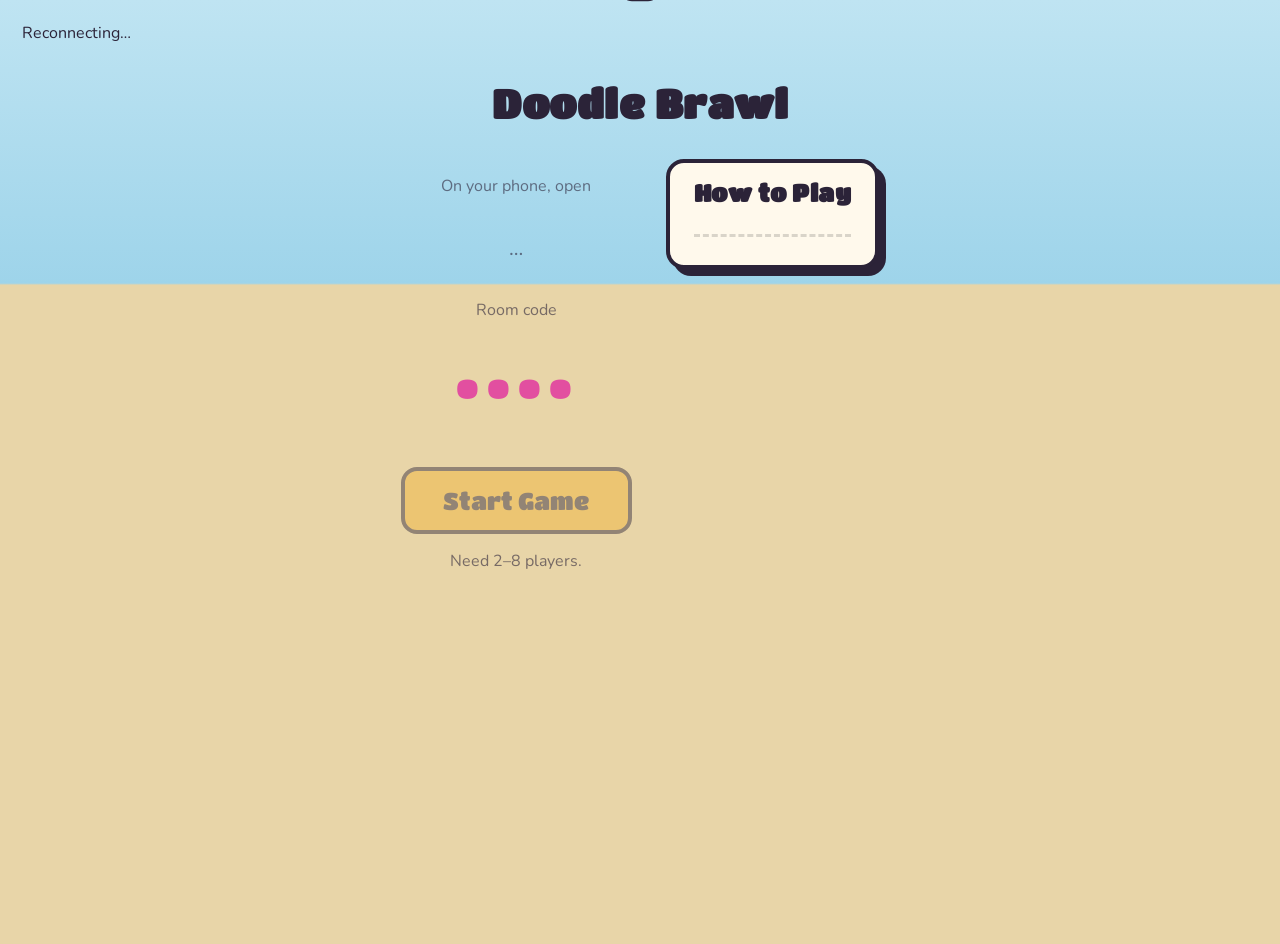
==== commit 04e74db7: "feat: raise player cap to 8 (2-8, 4v4) Match CLAUDE.md's 2-8 players. Team assignment already fills " ====
--- a/web/host/index.html
+++ b/web/host/index.html
@@ -114,12 +114,26 @@
        shadow / card behind it: the drawing's own background is
        canvas_background_color, so it blends invisibly into the arena floor. */
     .fighter{position:relative; width:120px; text-align:center; transition:transform .3s;
-      transform-origin:bottom center; display:flex; flex-direction:column; align-items:center}
+      transform-origin:bottom center; display:flex; flex-direction:column; align-items:center;
+      /* travel (--mx/--my, set by arena.moveTo) composes with the acting zoom
+         (--sc) so a CHARGE/ESCAPE glide never fights the scale [v6 §13] */
+      transform:translate(var(--mx,0px),var(--my,0px)) scale(var(--sc,1))}
     .fighter .pic{width:104px; height:104px; background:center/contain no-repeat}
+    /* creativity star badges under the action drawing [spec §13] */
+    .fighter .stars{font-size:12px; letter-spacing:-1px; line-height:1; min-height:12px}
+    /* move-name badge under a fighter after their reveal [v6 §13] */
+    .fighter .actionbadge{display:none; font-family:'Titan One'; font-size:9.5px; letter-spacing:.3px;
+      background:var(--ink); color:#fff; border-radius:8px; padding:1px 7px; margin-top:2px}
+    .fighter .actionbadge.show{display:inline-block}
     /* name bubble floats ABOVE the character image (order:-1); HP bar below */
     .nametag{order:-1; font-family:'Titan One'; font-size:11.5px; background:#fff;
       border:2.5px solid var(--ink); border-radius:9px; padding:1px 5px; display:inline-block;
       margin-bottom:3px}
+    /* Arena Gremlin trap icons [spec §10]: small, in the planted zone, until sprung */
+    .zone .trap{position:absolute; top:26px; width:30px; height:30px; font-size:22px;
+      background:center/contain no-repeat; filter:drop-shadow(0 1px 1px #0004); z-index:1;
+      animation:trapidle 2.2s ease-in-out infinite}
+    @keyframes trapidle{50%{transform:translateY(-3px) rotate(-4deg)}}
     .hpbar{height:9px; border:2px solid var(--ink); border-radius:6px; background:#fff;
       margin:4px auto 0; width:96px; overflow:hidden}
     .hpbar > i{display:block; height:100%; background:var(--heal); transition:width .5s ease}
@@ -127,9 +141,12 @@
     .fighter.ko{opacity:.5; filter:grayscale(1)}
     .fighter.ko .pic{transform:rotate(12deg)}
 
-    /* acting zoom [reveal_action_zoom_scale/_seconds] */
-    .fighter.acting{transform:scale(var(--zoom)); z-index:5}
+    /* acting zoom [reveal_action_zoom_scale/_seconds] — sets the scale term of
+       the composed transform so it stacks with any in-flight travel */
+    .fighter.acting{--sc:var(--zoom); z-index:5}
     .fighter.acting .nametag{background:var(--gold)}
+    /* PROTECT's round-long blue glow on the shielded ally [v6 §13] */
+    .fighter.shielded{filter:drop-shadow(0 0 7px var(--posit)) drop-shadow(0 0 12px var(--posit))}
 
     /* impact feedback [red border+shake / light-blue border+pop] */
     .fighter.hit{outline:4px solid var(--dmg); outline-offset:4px; border-radius:14px}
@@ -306,7 +323,7 @@
         <div id="code">····</div>
         <div id="players"></div>
         <button id="startBtn" disabled>Start Game</button>
-        <p class="muted" id="hint">Need 2–6 players.</p>
+        <p class="muted" id="hint">Need 2–8 players.</p>
       </div>
       <aside class="howto" id="howto">
         <h2 id="howtoTitle">How to Play</h2>
@@ -665,8 +682,13 @@
       hideDeliberation();
       const beats = payload.beats || [];
       const pngs = payload.action_pngs || {};
-      const finalById = {};
-      (payload.characters || []).forEach(c => finalById[c.player_id] = c);
+      // v6: HP steps per beat from the START-of-round HP — charById still holds
+      // the last render's values here, before the final deltas below overwrite
+      // them; finish() reconciles any un-narrated drift to the final HP.
+      const revealHP = {};
+      Object.values(charById).forEach(c => {
+        if (c && c.player_id != null) revealHP[c.player_id] = { hp: c.hp, max: c.max_hp };
+      });
       let i = 0, timer = null, pending = null;
       // Queue the next step: auto-advance after BEAT_MS, or (manual mode) wait
       // for the host to click "Next ▶". `pending` is what advance() runs.
@@ -681,23 +703,41 @@
         ? (payload.round_title || 'Meet the Fighters')
         : 'Round ' + payload.round
           + (payload.round_title ? ': “' + payload.round_title + '”' : ''));
+      arena.clearBadges();          // v6: move badges + PROTECT glows are per-round
+      arena.clearShields();
       (payload.characters || []).forEach(upsert);
       renderRail(payload.initiative_order || speedOrder());   // the round's acting order
       updateMeters(payload.meters);
 
-      function applyFinal(pid) {
-        const c = finalById[pid]; if (!c) return;
-        arena.setHP(c.player_id, c.hp, c.max_hp);
-        if (c.is_ko) arena.ko(c.player_id);
+      // Step each affected fighter's HP by THIS beat's own floats (damage / heal
+      // / reflect) — cause then effect, never pre-applied at round start (v6 §13).
+      // finish() reconciles any un-narrated drift to the authoritative final HP.
+      function applyBeatHP(b) {
+        (b.floats || []).forEach(f => {
+          const rh = revealHP[f.player_id]; if (!rh) return;
+          rh.hp = Math.max(0, Math.min(rh.max,
+            rh.hp + (f.kind === 'heal' ? f.amount : -f.amount)));
+          arena.setHP(f.player_id, rh.hp, rh.max);
+        });
+        if (b.type === 'ko' && b.player_id) {
+          const rh = revealHP[b.player_id]; if (rh) rh.hp = 0;
+          arena.setHP(b.player_id, 0, rh ? rh.max : 1);
+          arena.ko(b.player_id);
+        }
       }
       // The beat's visual effects — shared by the live pass and the slow-mo
       // replay (mult > 1 stretches every animation by the slowmo factor).
       function playEffects(b, mult) {
+        // Travel first — measured before the zoom so the FLIP is clean — then
+        // the acting drawing becomes the sprite and zooms up (it PERSISTS after).
+        if (b.to_zone && b.player_id) arena.moveTo(b.player_id, b.to_zone, mult);
         if (b.player_id && pngs[b.player_id]) {
-          // The acting drawing becomes the sprite and zooms up; it PERSISTS after.
           arena.swapSprite(b.player_id, pngs[b.player_id]);
           arena.actUp(b.player_id, mult);
         }
+        // Move-name badge under the actor; PROTECT's blue glow on the shielded ally.
+        if (b.move_name && b.player_id) arena.setActionBadge(b.player_id, b.move_name);
+        if (b.shield_on) arena.setShield(b.shield_on);
         (b.floats || []).forEach(f => arena.floatNumber(f.player_id, f.amount, f.kind, f.devastating, mult));
         if (b.hurt) arena.impact(b.hurt, 'hit', mult);
         if (b.helped) arena.impact(b.helped, 'helped', mult);
@@ -754,7 +794,7 @@
         if (b.combo_name) comboSplash(b.combo_name);
         playEffects(b, 1);
         beatSfx(b);
-        [b.player_id, b.target_id, b.hurt, b.helped].forEach(p => { if (p) applyFinal(p); });
+        applyBeatHP(b);
         step(wantsReplay(b) ? () => playReplay(b) : playNext);
       }
       // Crit/KO beats replay once in slow-mo with the REPLAY banner (config
@@ -891,6 +931,7 @@
       applyTeams(payload.teams);
       if (chars.length) view('stage');
       arena.render(chars);
+      if (payload.traps) arena.setTraps(payload.traps);   // Gremlin traps in their zones
       renderRail(speedOrder());          // rail visible during drawing phases too
     }
 
